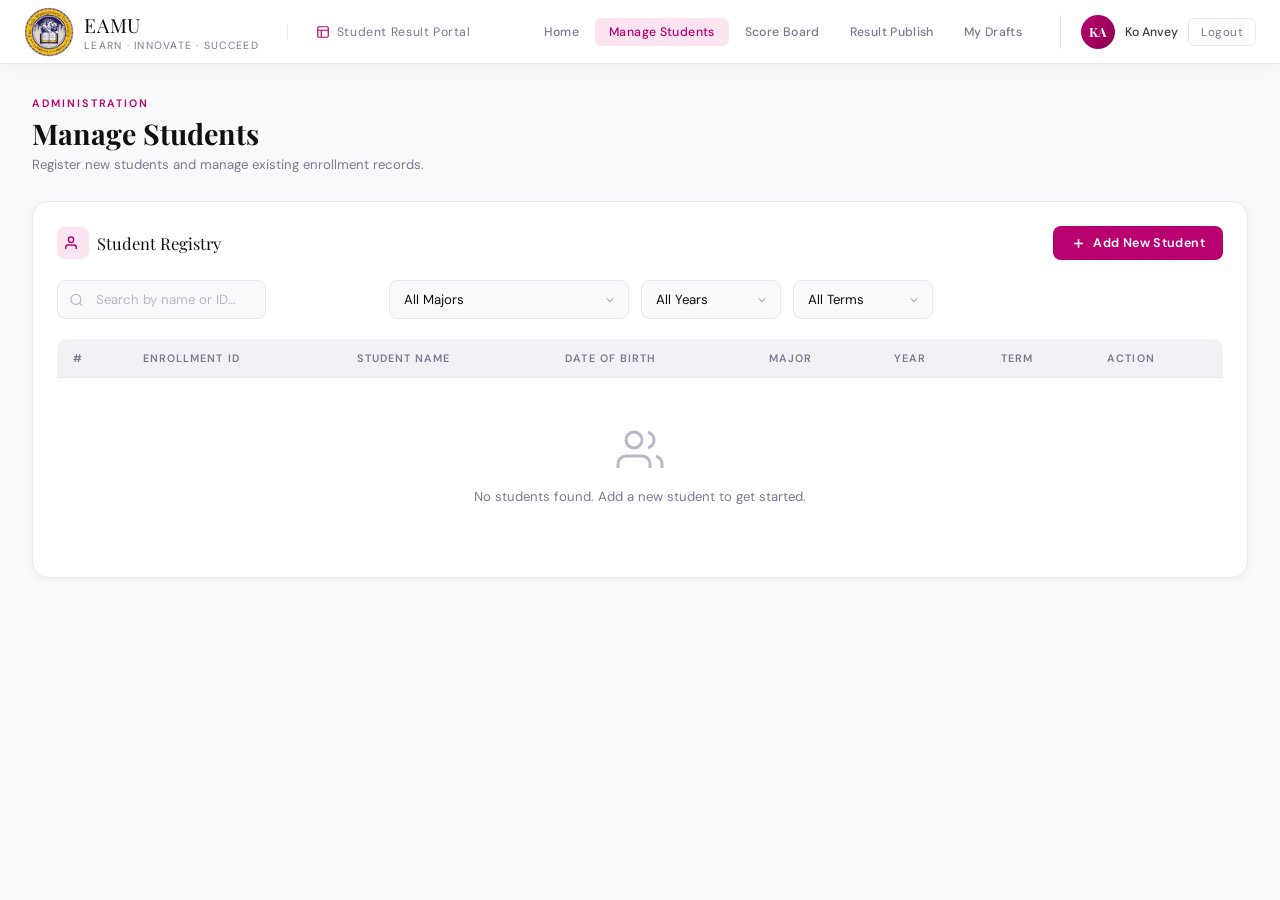
==== dashboard/admin/a_manageStudent.html @ 16373d50 "initialTest1" ====
<!DOCTYPE html>
<html lang="en">
<head>
  <meta charset="UTF-8">
  <meta name="viewport" content="width=device-width, initial-scale=1.0">
  <title>Manage Students · EAMU</title>
  <link rel="stylesheet" href="a_dashboard.css">
</head>
<body>
 
<header class="topbar">
  <a href="a_dashboard.html" class="topbar-brand">
    <div class="topbar-logo">
     <img src="../../image/Logo.png">
    </div>
        <div>
      <div class="topbar-name">EAMU</div>
      <div class="topbar-tagline">Learn · Innovate · Succeed</div>
    </div>
  </a>
  <div class="topbar-portal">
    <svg viewBox="0 0 24 24" fill="none" stroke="currentColor" stroke-width="2"><rect x="3" y="3" width="18" height="18" rx="2"/><path d="M3 9h18M9 21V9"/></svg>
    Student Result Portal
  </div>
  <nav class="topbar-nav" id="topbar-nav">
    <a href="a_dashboard.html">Home</a>
    <a href="a_manageStudent.html">Manage Students</a>
    <a href="a_scoreBoard.html">Score Board</a>
    <a href="a_resultPublish.html">Result Publish</a>
    <a href="a_myDraft.html">My Drafts</a>
  </nav>
  <div class="topbar-user">
    <div class="topbar-avatar">KA</div>
    <span class="topbar-username">Ko Anvey</span>
    <button class="btn-logout" onclick="showToast('Logged out','success')">Logout</button>
  </div>
  <button class="hamburger" id="hamburger"><span></span><span></span><span></span></button>
</header>
 
<div class="page-wrapper">
  <main class="main-content">
 
    <div class="page-header">
      <div class="page-header-label">Administration</div>
      <h1>Manage Students</h1>
      <p>Register new students and manage existing enrollment records.</p>
    </div>
 
    <div class="card">
      <div class="card-header">
        <div class="card-title">
          <div class="card-title-icon">
            <svg viewBox="0 0 24 24" fill="none" stroke="currentColor" stroke-width="2"><path d="M17 21v-2a4 4 0 0 0-4-4H5a4 4 0 0 0-4 4v2"/><circle cx="9" cy="7" r="4"/></svg>
          </div>
          Student Registry
        </div>
        <button class="btn btn-primary" id="btn-add-student">
          <svg viewBox="0 0 24 24" fill="none" stroke="currentColor" stroke-width="2.5"><line x1="12" y1="5" x2="12" y2="19"/><line x1="5" y1="12" x2="19" y2="12"/></svg>
          Add New Student
        </button>
      </div>
 
      <!-- Filter bar -->
      <div class="filter-bar">
        <div class="search-box">
          <svg viewBox="0 0 24 24" fill="none" stroke="currentColor" stroke-width="2"><circle cx="11" cy="11" r="8"/><line x1="21" y1="21" x2="16.65" y2="16.65"/></svg>
          <input type="search" id="search-input" placeholder="Search by name or ID…">
        </div>
        <select id="filter-major">
          <option value="">All Majors</option>
        </select>
        <select id="filter-year">
          <option value="">All Years</option>
          <option>Year 1</option><option>Year 2</option><option>Year 3</option><option>Year 4</option>
        </select>
        <select id="filter-term">
          <option value="">All Terms</option>
          <option>Term 1</option><option>Term 2</option><option>Term 3</option>
        </select>
      </div>
 
      <!-- Table -->
      <div class="table-wrap">
        <table id="student-table">
          <thead>
            <tr>
              <th>#</th>
              <th>Enrollment ID</th>
              <th>Student Name</th>
              <th>Date of Birth</th>
              <th>Major</th>
              <th>Year</th>
              <th>Term</th>
              <th>Action</th>
            </tr>
          </thead>
          <tbody id="student-tbody">
          </tbody>
        </table>
        <div class="empty-state" id="empty-state" style="display:none;">
          <svg viewBox="0 0 24 24" fill="none" stroke="currentColor" stroke-width="1.5"><path d="M17 21v-2a4 4 0 0 0-4-4H5a4 4 0 0 0-4 4v2"/><circle cx="9" cy="7" r="4"/><path d="M23 21v-2a4 4 0 0 0-3-3.87"/><path d="M16 3.13a4 4 0 0 1 0 7.75"/></svg>
          <p>No students found. Add a new student to get started.</p>
        </div>
      </div>
    </div>
 
  </main>
</div>
 
<!-- ══ ADD STUDENT MODAL ══ -->
<div class="modal-overlay" id="modal-add">
  <div class="modal" style="max-width:560px;">
    <div class="modal-header">
      <div class="modal-title">Register New Student</div>
      <button class="modal-close" onclick="closeModal('modal-add')">
        <svg viewBox="0 0 24 24" fill="none" stroke="currentColor" stroke-width="2"><line x1="18" y1="6" x2="6" y2="18"/><line x1="6" y1="6" x2="18" y2="18"/></svg>
      </button>
    </div>
    <form id="add-student-form" onsubmit="return false;">
      <div class="form-row">
        <div class="form-group">
          <label>Enrollment ID</label>
          <input type="text" id="f-id" placeholder="e.g. EAMU-2024-001" required>
        </div>
        <div class="form-group">
          <label>Student Name</label>
          <input type="text" id="f-name" placeholder="Full name" required>
        </div>
      </div>
      <div class="form-row">
        <div class="form-group">
          <label>Date of Birth</label>
          <input type="date" id="f-dob" required>
        </div>
        <div class="form-group">
          <label>Gender</label>
          <select id="f-gender">
            <option value="">-- Select --</option>
            <option>Male</option><option>Female</option><option>Other</option>
          </select>
        </div>
      </div>
      <div class="form-group">
        <label>Major</label>
        <select id="f-major" required>
          <option value="">-- Select Major --</option>
        </select>
      </div>
      <div class="form-row">
        <div class="form-group">
          <label>Year</label>
          <select id="f-year" required>
            <option value="">-- Select Year --</option>
            <option>Year 1</option><option>Year 2</option><option>Year 3</option><option>Year 4</option>
          </select>
        </div>
        <div class="form-group">
          <label>Term</label>
          <select id="f-term" required>
            <option value="">-- Select Term --</option>
            <option>Term 1</option><option>Term 2</option><option>Term 3</option>
          </select>
        </div>
      </div>
      <div class="modal-footer">
        <button class="btn btn-outline" type="button" onclick="closeModal('modal-add')">Cancel</button>
        <button class="btn btn-primary" type="button" id="btn-confirm-add">
          <svg viewBox="0 0 24 24" fill="none" stroke="currentColor" stroke-width="2.5"><polyline points="20 6 9 17 4 12"/></svg>
          Confirm
        </button>
      </div>
    </form>
  </div>
</div>
 
<!-- ══ CONFIRM ADD MODAL ══ -->
<div class="modal-overlay" id="modal-confirm-add">
  <div class="modal confirm-modal">
    <div class="confirm-icon">
      <svg viewBox="0 0 24 24" fill="none" stroke="currentColor" stroke-width="2"><path d="M12 22s8-4 8-10V5l-8-3-8 3v7c0 6 8 10 8 10z"/></svg>
    </div>
    <div class="modal-title">Confirm Registration</div>
    <p id="confirm-add-text">Are you sure you want to register this student?</p>
    <div class="modal-footer">
      <button class="btn btn-outline" onclick="closeModal('modal-confirm-add')">No, Go Back</button>
      <button class="btn btn-primary" id="btn-yes-add">Yes, Register</button>
    </div>
  </div>
</div>
 
<!-- ══ EDIT STUDENT MODAL ══ -->
<div class="modal-overlay" id="modal-edit">
  <div class="modal" style="max-width:560px;">
    <div class="modal-header">
      <div class="modal-title">Edit Student</div>
      <button class="modal-close" onclick="closeModal('modal-edit')">
        <svg viewBox="0 0 24 24" fill="none" stroke="currentColor" stroke-width="2"><line x1="18" y1="6" x2="6" y2="18"/><line x1="6" y1="6" x2="18" y2="18"/></svg>
      </button>
    </div>
    <div class="form-row">
      <div class="form-group">
        <label>Enrollment ID</label>
        <input type="text" id="e-id" readonly style="opacity:0.6;cursor:not-allowed;">
      </div>
      <div class="form-group">
        <label>Student Name</label>
        <input type="text" id="e-name">
      </div>
    </div>
    <div class="form-row">
      <div class="form-group">
        <label>Date of Birth</label>
        <input type="date" id="e-dob">
      </div>
      <div class="form-group">
        <label>Gender</label>
        <select id="e-gender"><option>Male</option><option>Female</option><option>Other</option></select>
      </div>
    </div>
    <div class="form-group">
      <label>Major</label>
      <select id="e-major"></select>
    </div>
    <div class="form-row">
      <div class="form-group">
        <label>Year</label>
        <select id="e-year">
          <option>Year 1</option><option>Year 2</option><option>Year 3</option><option>Year 4</option>
        </select>
      </div>
      <div class="form-group">
        <label>Term</label>
        <select id="e-term">
          <option>Term 1</option><option>Term 2</option><option>Term 3</option>
        </select>
      </div>
    </div>
    <div class="modal-footer">
      <button class="btn btn-outline" onclick="closeModal('modal-edit')">Cancel</button>
      <button class="btn btn-primary" id="btn-save-edit">Save Changes</button>
    </div>
  </div>
</div>
 
<!-- ══ DELETE CONFIRM MODAL ══ -->
<div class="modal-overlay" id="modal-delete">
  <div class="modal confirm-modal">
    <div class="confirm-icon" style="background:rgba(224,92,92,0.12);">
      <svg viewBox="0 0 24 24" fill="none" stroke="var(--danger)" stroke-width="2"><polyline points="3 6 5 6 21 6"/><path d="M19 6l-1 14a2 2 0 0 1-2 2H8a2 2 0 0 1-2-2L5 6"/><path d="M10 11v6"/><path d="M14 11v6"/><path d="M9 6V4h6v2"/></svg>
    </div>
    <div class="modal-title">Remove Student</div>
    <p id="delete-text">Are you sure you want to remove this student? This cannot be undone.</p>
    <div class="modal-footer">
      <button class="btn btn-outline" onclick="closeModal('modal-delete')">Cancel</button>
      <button class="btn btn-danger" id="btn-yes-delete">Yes, Remove</button>
    </div>
  </div>
</div>
 
<div id="toast-container" class="toast-container"></div>
 
<script src="a_shared.js"></script>
<script src="a_manageStudent.js"></script>
</body>
</html>
---- dashboard/admin/a_dashboard.css ----
@import url("https://fonts.googleapis.com/css2?family=Playfair+Display:wght@600;700&family=DM+Sans:wght@300;400;500;600&display=swap");

/* ============================================================
   EAMU Student Result Portal — Shared Stylesheet
   Aesthetic: Professional Admin · Magenta + Neutral · Clean
   ============================================================ */

*,
*::before,
*::after {
  box-sizing: border-box;
  margin: 0;
  padding: 0;
}

:root {
  --m: #b8006e;
  --m2: #8c0053;
  --m3: #fce4f2;
  --m4: #f5d0e8;
  --ink: #0f0f12;
  --ink2: #3a3a48;
  --ink3: #7a7a90;
  --ink4: #b8b8c8;
  --s0: #f9f9fb;
  --s1: #f2f2f6;
  --s2: #e8e8ee;
  --wh: #ffffff;
  --ok: #1e7b48;
  --ok2: #e1f7ed;
  --warn: #b45f06;
  --warn2: #fff3e0;
  --danger: #dc3545;
  --info: #0d6efd;
  --warning: #fd7e14;
  
  --radius: 10px;
  --radius-lg: 16px;
  --shadow: 0 4px 24px rgba(0, 0, 0, 0.08);
  --shadow-sm: 0 2px 8px rgba(0, 0, 0, 0.04);

  --sidebar-w: 240px;
  --header-h: 64px;
  --font-display: "Playfair Display", Georgia, serif;
  --font-body: "DM Sans", sans-serif;
}

html {
  font-size: 15px;
}
body {
  font-family: var(--font-body);
  background: var(--s0);
  color: var(--ink);
  min-height: 100vh;
  display: flex;
  flex-direction: column;
}

/* ── Scrollbar ── */
::-webkit-scrollbar {
  width: 6px;
  height: 6px;
}
::-webkit-scrollbar-track {
  background: var(--s2);
}
::-webkit-scrollbar-thumb {
  background: var(--ink4);
  border-radius: 3px;
}

/* ════════════════════════════════════════
   TOPBAR
   ════════════════════════════════════════ */
.topbar {
  position: fixed;
  top: 0;
  left: 0;
  right: 0;
  z-index: 100;
  height: var(--header-h);
  background: var(--wh);
  border-bottom: 1px solid var(--s2);
  display: flex;
  align-items: center;
  gap: 0;
  padding: 0 24px;
  box-shadow: 0 2px 16px rgba(0, 0, 0, 0.04);
}

.topbar-brand {
  display: flex;
  align-items: center;
  gap: 10px;
  text-decoration: none;
  flex-shrink: 0;
}
.topbar-logo {
  width: 50px;
  height: 50px;
  border-radius: 50%;
  overflow: hidden;
  display: flex;
  align-items: center;
  justify-content: center;
  background: transparent;
}

.topbar-logo img {
  width: 100%;
  height: 100%;
  object-fit: cover;
  border-radius: 50%;
}

.topbar-name {
  font-family: var(--font-display);
  font-size: 1.3rem;
  color: var(--ink);
  letter-spacing: 0.04em;
}
.topbar-tagline {
  font-size: 0.7rem;
  color: var(--ink3);
  letter-spacing: 0.12em;
  text-transform: uppercase;
  margin-top: 1px;
}

.topbar-portal {
  display: flex;
  align-items: center;
  gap: 7px;
  margin-left: 28px;
  padding-left: 28px;
  border-left: 1px solid var(--s2);
  color: var(--ink3);
  font-size: 0.82rem;
  letter-spacing: 0.05em;
}
.topbar-portal svg {
  color: var(--m);
  width: 14px;
  height: 14px;
}

.topbar-nav {
  display: flex;
  align-items: center;
  gap: 2px;
  margin-left: auto;
  margin-right: 24px;
}
.topbar-nav a {
  text-decoration: none;
  color: var(--ink3);
  font-size: 0.82rem;
  font-weight: 500;
  padding: 6px 14px;
  border-radius: 6px;
  letter-spacing: 0.03em;
  transition: all 0.2s;
  white-space: nowrap;
}
.topbar-nav a:hover {
  color: var(--ink);
  background: var(--s1);
}
.topbar-nav a.active {
  color: var(--m);
  background: var(--m3);
}

.topbar-user {
  display: flex;
  align-items: center;
  gap: 10px;
  padding-left: 20px;
  border-left: 1px solid var(--s2);
  flex-shrink: 0;
}
.topbar-avatar {
  width: 34px;
  height: 34px;
  background: linear-gradient(135deg, var(--m), var(--m2));
  border-radius: 50%;
  display: flex;
  align-items: center;
  justify-content: center;
  font-family: var(--font-display);
  font-size: 0.85rem;
  color: var(--wh);
  font-weight: 700;
}
.topbar-username {
  font-size: 0.82rem;
  font-weight: 500;
  color: var(--ink2);
}

.btn-logout {
  background: transparent;
  border: 1px solid var(--s2);
  color: var(--ink3);
  font-family: var(--font-body);
  font-size: 0.78rem;
  padding: 5px 12px;
  border-radius: 6px;
  cursor: pointer;
  transition: all 0.2s;
  letter-spacing: 0.04em;
}
.btn-logout:hover {
  border-color: var(--danger);
  color: var(--danger);
}

/* ── Hamburger ── */
.hamburger {
  display: none;
  background: none;
  border: none;
  cursor: pointer;
  flex-direction: column;
  gap: 5px;
  padding: 4px;
  margin-left: auto;
}
.hamburger span {
  display: block;
  width: 22px;
  height: 2px;
  background: var(--ink);
  border-radius: 2px;
  transition: transform 0.3s, opacity 0.3s;
}

/* ════════════════════════════════════════
   LAYOUT WRAPPER
   ════════════════════════════════════════ */
.page-wrapper {
  margin-top: var(--header-h);
  min-height: calc(100vh - var(--header-h));
  display: flex;
}

/* ════════════════════════════════════════
   MAIN CONTENT AREA
   ════════════════════════════════════════ */
.main-content {
  flex: 1;
  padding: 32px 32px 40px;
  min-width: 0;
  overflow-x: hidden;
}

/* ── Page Header ── */
.page-header {
  margin-bottom: 28px;
}
.page-header-label {
  font-size: 0.72rem;
  letter-spacing: 0.18em;
  text-transform: uppercase;
  color: var(--m);
  font-weight: 600;
  margin-bottom: 6px;
}
.page-header h1 {
  font-family: var(--font-display);
  font-size: 1.9rem;
  color: var(--ink);
  font-weight: 700;
  line-height: 1.2;
}
.page-header p {
  color: var(--ink3);
  font-size: 0.88rem;
  margin-top: 6px;
}

/* ════════════════════════════════════════
   CARDS
   ════════════════════════════════════════ */
.card {
  background: var(--wh);
  border: 1px solid var(--s2);
  border-radius: var(--radius-lg);
  padding: 24px;
  box-shadow: var(--shadow-sm);
}
.card-header {
  display: flex;
  align-items: center;
  justify-content: space-between;
  margin-bottom: 20px;
  flex-wrap: wrap;
  gap: 12px;
}
.card-title {
  font-family: var(--font-display);
  font-size: 1.1rem;
  color: var(--ink);
  display: flex;
  align-items: center;
  gap: 8px;
}
.card-title-icon {
  width: 32px;
  height: 32px;
  background: var(--m3);
  border-radius: 8px;
  display: flex;
  align-items: center;
  justify-content: center;
  color: var(--m);
}
.card-title-icon svg {
  width: 16px;
  height: 16px;
}

/* ── Stat Cards ── */
.stats-grid {
  display: grid;
  grid-template-columns: repeat(auto-fit, minmax(200px, 1fr));
  gap: 16px;
  margin-bottom: 28px;
}
.stat-card {
  background: var(--wh);
  border: 1px solid var(--s2);
  border-radius: var(--radius-lg);
  padding: 20px 22px;
  position: relative;
  overflow: hidden;
  transition: transform 0.2s, border-color 0.2s;
}
.stat-card:hover {
  transform: translateY(-2px);
  border-color: var(--m4);
}
.stat-card::before {
  content: "";
  position: absolute;
  top: 0;
  left: 0;
  right: 0;
  height: 3px;
}
.stat-card.gold::before {
  background: linear-gradient(90deg, var(--m), var(--m4));
}
.stat-card.blue::before {
  background: linear-gradient(90deg, var(--info), #6ea8fe);
}
.stat-card.green::before {
  background: linear-gradient(90deg, var(--ok), #6fcf97);
}
.stat-card.orange::before {
  background: linear-gradient(90deg, var(--warning), #fd9e4a);
}
.stat-icon {
  width: 40px;
  height: 40px;
  border-radius: 10px;
  display: flex;
  align-items: center;
  justify-content: center;
  margin-bottom: 14px;
}
.stat-icon svg {
  width: 20px;
  height: 20px;
}
.stat-card.gold .stat-icon {
  background: var(--m3);
  color: var(--m);
}
.stat-card.blue .stat-icon {
  background: #e6f1fb;
  color: var(--info);
}
.stat-card.green .stat-icon {
  background: var(--ok2);
  color: var(--ok);
}
.stat-card.orange .stat-icon {
  background: var(--warn2);
  color: var(--warning);
}
.stat-value {
  font-family: var(--font-display);
  font-size: 2rem;
  font-weight: 700;
  color: var(--ink);
  line-height: 1;
  margin-bottom: 4px;
}
.stat-label {
  font-size: 0.8rem;
  color: var(--ink3);
  font-weight: 500;
}

/* ════════════════════════════════════════
   BUTTONS
   ════════════════════════════════════════ */
.btn {
  display: inline-flex;
  align-items: center;
  gap: 7px;
  font-family: var(--font-body);
  font-weight: 500;
  font-size: 0.84rem;
  letter-spacing: 0.03em;
  padding: 9px 18px;
  border-radius: 8px;
  border: none;
  cursor: pointer;
  transition: all 0.2s;
  text-decoration: none;
  white-space: nowrap;
}
.btn svg {
  width: 15px;
  height: 15px;
  flex-shrink: 0;
}
.btn-primary {
  background: var(--m);
  color: var(--wh);
  font-weight: 600;
}
.btn-primary:hover {
  background: var(--m2);
  transform: translateY(-1px);
  box-shadow: 0 4px 12px rgba(184, 0, 110, 0.2);
}
.btn-outline {
  background: transparent;
  border: 1px solid var(--s2);
  color: var(--ink2);
}
.btn-outline:hover {
  border-color: var(--m);
  color: var(--m);
}
.btn-danger {
  background: rgba(220, 53, 69, 0.08);
  border: 1px solid rgba(220, 53, 69, 0.2);
  color: var(--danger);
}
.btn-danger:hover {
  background: var(--danger);
  color: var(--wh);
}
.btn-success {
  background: var(--ok);
  color: var(--wh);
  font-weight: 600;
}
.btn-success:hover {
  background: #166b3e;
  transform: translateY(-1px);
}
.btn-sm {
  padding: 5px 12px;
  font-size: 0.78rem;
}
.btn-icon {
  padding: 7px;
  border-radius: 7px;
  background: transparent;
  border: 1px solid var(--s2);
  color: var(--ink3);
  cursor: pointer;
  transition: all 0.2s;
}
.btn-icon:hover {
  border-color: var(--m);
  color: var(--m);
}
.btn-icon svg {
  width: 15px;
  height: 15px;
  display: block;
}

/* ════════════════════════════════════════
   FORMS
   ════════════════════════════════════════ */
.form-group {
  margin-bottom: 16px;
}
.form-row {
  display: grid;
  grid-template-columns: repeat(auto-fit, minmax(200px, 1fr));
  gap: 16px;
}
label {
  display: block;
  font-size: 0.78rem;
  font-weight: 600;
  letter-spacing: 0.06em;
  text-transform: uppercase;
  color: var(--ink3);
  margin-bottom: 7px;
}
input[type="text"],
input[type="date"],
input[type="number"],
input[type="email"],
input[type="search"],
select,
textarea {
  width: 100%;
  background: var(--s0);
  border: 1px solid var(--s2);
  border-radius: 8px;
  color: var(--ink);
  font-family: var(--font-body);
  font-size: 0.88rem;
  padding: 10px 14px;
  outline: none;
  transition: border-color 0.2s, box-shadow 0.2s;
  appearance: none;
}
input:focus,
select:focus,
textarea:focus {
  border-color: var(--m);
  box-shadow: 0 0 0 3px rgba(184, 0, 110, 0.08);
}
input::placeholder {
  color: var(--ink4);
}
select option {
  background: var(--wh);
}
select {
  background-image: url("data:image/svg+xml,%3Csvg xmlns='http://www.w3.org/2000/svg' width='12' height='12' viewBox='0 0 24 24' fill='none' stroke='%237a7a90' stroke-width='2'%3E%3Cpath d='M6 9l6 6 6-6'/%3E%3C/svg%3E");
  background-repeat: no-repeat;
  background-position: right 12px center;
  padding-right: 36px;
}

/* Search box */
.search-box {
  position: relative;
  flex: 1;
  min-width: 160px;
  max-width: 320px;
}
.search-box svg {
  position: absolute;
  left: 12px;
  top: 50%;
  transform: translateY(-50%);
  width: 15px;
  height: 15px;
  color: var(--ink4);
  pointer-events: none;
}
.search-box input {
  padding-left: 38px;
}


/* ════════════════════════════════════════
   TABLE
   ════════════════════════════════════════ */
.table-wrap {
  overflow-x: auto;
  border-radius: 10px;
}
table {
  width: 100%;
  border-collapse: collapse;
  font-size: 0.85rem;
}
thead tr {
  background: var(--s1);
}
thead th {
  padding: 12px 16px;
  text-align: left;
  font-size: 0.72rem;
  font-weight: 600;
  letter-spacing: 0.1em;
  text-transform: uppercase;
  color: var(--ink3);
  border-bottom: 1px solid var(--s2);
  white-space: nowrap;
}
tbody tr {
  border-bottom: 1px solid var(--s2);
  transition: background 0.15s;
}
tbody tr:last-child {
  border-bottom: none;
}
tbody tr:hover {
  background: var(--m3);
}
tbody td {
  padding: 13px 16px;
  color: var(--ink2);
  vertical-align: middle;
}
.td-id {
  font-family: monospace;
  font-size: 0.8rem;
  color: var(--ink3);
}
.td-name {
  font-weight: 500;
  color: var(--ink);
}

/* ════════════════════════════════════════
   BADGES
   ════════════════════════════════════════ */
.badge {
  display: inline-flex;
  align-items: center;
  font-size: 0.72rem;
  font-weight: 600;
  padding: 3px 9px;
  border-radius: 20px;
  letter-spacing: 0.04em;
}
.badge-gold {
  background: var(--m3);
  color: var(--m);
}
.badge-blue {
  background: #e6f1fb;
  color: var(--info);
}
.badge-green {
  background: var(--ok2);
  color: var(--ok);
}
.badge-red {
  background: rgba(220, 53, 69, 0.1);
  color: var(--danger);
}
.badge-gray {
  background: var(--s1);
  color: var(--ink3);
}
.badge-orange {
  background: var(--warn2);
  color: var(--warning);
}

/* Grade badges */
.grade-A\+ {
  background: var(--ok2);
  color: #166b3e;
}
.grade-A {
  background: var(--ok2);
  color: var(--ok);
}
.grade-B {
  background: #e6f1fb;
  color: var(--info);
}
.grade-C {
  background: var(--m3);
  color: var(--m);
}
.grade-D {
  background: var(--warn2);
  color: var(--warning);
}
.grade-F {
  background: rgba(220, 53, 69, 0.1);
  color: var(--danger);
}
.grade-IP {
  background: var(--s1);
  color: var(--ink3);
}

/* ════════════════════════════════════════
   MODALS
   ════════════════════════════════════════ */
.modal-overlay {
  position: fixed;
  inset: 0;
  z-index: 200;
  background: rgba(15, 15, 18, 0.6);
  backdrop-filter: blur(4px);
  display: flex;
  align-items: center;
  justify-content: center;
  padding: 20px;
  opacity: 0;
  pointer-events: none;
  transition: opacity 0.25s;
}
.modal-overlay.open {
  opacity: 1;
  pointer-events: all;
}

.modal {
  background: var(--wh);
  border: 1px solid var(--s2);
  border-radius: var(--radius-lg);
  padding: 28px;
  width: 100%;
  max-width: 520px;
  box-shadow: 0 20px 60px rgba(0, 0, 0, 0.15);
  transform: translateY(12px);
  transition: transform 0.25s;
}
.modal-overlay.open .modal {
  transform: translateY(0);
}

.modal-header {
  display: flex;
  align-items: flex-start;
  justify-content: space-between;
  margin-bottom: 22px;
}
.modal-title {
  font-family: var(--font-display);
  font-size: 1.15rem;
  color: var(--ink);
}
.modal-close {
  background: none;
  border: none;
  cursor: pointer;
  color: var(--ink3);
  padding: 2px;
  transition: color 0.2s;
}
.modal-close:hover {
  color: var(--ink);
}
.modal-close svg {
  width: 20px;
  height: 20px;
}

.modal-footer {
  display: flex;
  gap: 10px;
  justify-content: flex-end;
  margin-top: 24px;
  padding-top: 20px;
  border-top: 1px solid var(--s2);
}

/* Confirm Modal */
.confirm-modal {
  max-width: 380px;
  text-align: center;
}
.confirm-modal .confirm-icon {
  width: 56px;
  height: 56px;
  border-radius: 50%;
  background: var(--m3);
  display: flex;
  align-items: center;
  justify-content: center;
  margin: 0 auto 16px;
  color: var(--m);
}
.confirm-modal .confirm-icon svg {
  width: 26px;
  height: 26px;
}
.confirm-modal .modal-title {
  margin-bottom: 8px;
}
.confirm-modal p {
  color: var(--ink3);
  font-size: 0.88rem;
  line-height: 1.6;
}
.confirm-modal .modal-footer {
  justify-content: center;
}

/* ════════════════════════════════════════
   EMPTY STATE
   ════════════════════════════════════════ */
.empty-state {
  text-align: center;
  padding: 48px 24px;
  color: var(--ink3);
}
.empty-state svg {
  width: 48px;
  height: 48px;
  margin: 0 auto 14px;
  color: var(--ink4);
  display: block;
}
.empty-state p {
  font-size: 0.88rem;
}

/* ════════════════════════════════════════
   TABS
   ════════════════════════════════════════ */
.tabs {
  display: flex;
  gap: 4px;
  border-bottom: 1px solid var(--s2);
  margin-bottom: 24px;
}
.tab-btn {
  background: none;
  border: none;
  cursor: pointer;
  font-family: var(--font-body);
  font-size: 0.85rem;
  font-weight: 500;
  color: var(--ink3);
  padding: 10px 18px;
  border-bottom: 2px solid transparent;
  margin-bottom: -1px;
  transition: all 0.2s;
  letter-spacing: 0.03em;
}
.tab-btn:hover {
  color: var(--ink);
}
.tab-btn.active {
  color: var(--m);
  border-bottom-color: var(--m);
}

.tab-panel {
  display: none;
}
.tab-panel.active {
  display: block;
}

/* ════════════════════════════════════════
   SCORE INPUT
   ════════════════════════════════════════ */
.score-input {
  width: 72px !important;
  text-align: center;
  font-weight: 600;
}

/* ════════════════════════════════════════
   PROFILE CARD (dashboard)
   ════════════════════════════════════════ */
.profile-section {
  display: flex;
  align-items: center;
  gap: 20px;
  padding: 22px 24px;
  background: linear-gradient(135deg, var(--wh), var(--s1));
  border: 1px solid var(--s2);
  border-radius: var(--radius-lg);
  margin-bottom: 28px;
}
.profile-avatar-lg {
  width: 60px;
  height: 60px;
  flex-shrink: 0;
  border-radius: 50%;
  background: linear-gradient(135deg, var(--m), var(--m2));
  display: flex;
  align-items: center;
  justify-content: center;
  font-family: var(--font-display);
  font-size: 1.4rem;
  color: var(--wh);
  font-weight: 700;
  box-shadow: 0 0 0 3px var(--m3);
}
.profile-info .role-badge {
  font-size: 0.7rem;
  letter-spacing: 0.14em;
  text-transform: uppercase;
  color: var(--m);
  font-weight: 600;
  margin-bottom: 4px;
}
.profile-info .admin-name {
  font-family: var(--font-display);
  font-size: 1.2rem;
  color: var(--ink);
  font-weight: 700;
}
.profile-info .admin-sub {
  font-size: 0.8rem;
  color: var(--ink3);
  margin-top: 2px;
}

/* ════════════════════════════════════════
   TOAST NOTIFICATION
   ════════════════════════════════════════ */
.toast-container {
  position: fixed;
  top: 80px;
  right: 24px;
  z-index: 999;
  display: flex;
  flex-direction: column;
  gap: 10px;
}
.toast {
  background: var(--wh);
  border: 1px solid var(--s2);
  border-radius: 10px;
  padding: 14px 18px;
  display: flex;
  align-items: center;
  gap: 12px;
  min-width: 280px;
  max-width: 360px;
  box-shadow: var(--shadow);
  animation: toastIn 0.3s ease forwards;
}
.toast.success {
  border-left: 3px solid var(--ok);
}
.toast.error {
  border-left: 3px solid var(--danger);
}
.toast.info {
  border-left: 3px solid var(--info);
}
.toast svg {
  width: 18px;
  height: 18px;
  flex-shrink: 0;
}
.toast.success svg {
  color: var(--ok);
}
.toast.error svg {
  color: var(--danger);
}
.toast.info svg {
  color: var(--info);
}
.toast-msg {
  font-size: 0.85rem;
  color: var(--ink2);
  flex: 1;
}
@keyframes toastIn {
  from {
    opacity: 0;
    transform: translateX(20px);
  }
  to {
    opacity: 1;
    transform: none;
  }
}

/* ════════════════════════════════════════
   QUICK LINKS (dashboard)
   ════════════════════════════════════════ */
.quick-links {
  display: grid;
  grid-template-columns: repeat(auto-fit, minmax(160px, 1fr));
  gap: 14px;
  margin-bottom: 28px;
}
.quick-link {
  background: var(--wh);
  border: 1px solid var(--s2);
  border-radius: var(--radius-lg);
  padding: 20px;
  text-decoration: none;
  display: flex;
  flex-direction: column;
  align-items: flex-start;
  gap: 12px;
  transition: all 0.22s;
}
.quick-link:hover {
  border-color: var(--m);
  transform: translateY(-3px);
  box-shadow: 0 8px 24px rgba(0, 0, 0, 0.08);
}
.ql-icon {
  width: 40px;
  height: 40px;
  border-radius: 10px;
  display: flex;
  align-items: center;
  justify-content: center;
}
.ql-icon svg {
  width: 20px;
  height: 20px;
}
.ql-label {
  font-size: 0.85rem;
  font-weight: 500;
  color: var(--ink);
}
.ql-sub {
  font-size: 0.75rem;
  color: var(--ink3);
  margin-top: 2px;
}

/* ── Divider ── */
.divider {
  height: 1px;
  background: var(--s2);
  margin: 24px 0;
}

/* ════════════════════════════════════════
   FILTER BAR
   ════════════════════════════════════════ */
.filter-bar {
  display: flex;
  align-items: center;
  gap: 12px;
  flex-wrap: wrap;
  margin-bottom: 20px;
}
.filter-bar select,
.filter-bar input {
  width: auto;
  min-width: 140px;
}

/* ════════════════════════════════════════
   STATUS PILL for result publish
   ════════════════════════════════════════ */
.status-dot {
  width: 7px;
  height: 7px;
  border-radius: 50%;
  display: inline-block;
  margin-right: 5px;
}
.status-published .status-dot {
  background: var(--ok);
}
.status-draft .status-dot {
  background: var(--warning);
}
.status-pending .status-dot {
  background: var(--ink3);
}

/* ════════════════════════════════════════
   RESPONSIVE
   ════════════════════════════════════════ */
@media (max-width: 900px) {
  .topbar-nav {
    display: none;
  }
  .topbar-nav.open {
    display: flex;
    flex-direction: column;
    position: fixed;
    top: var(--header-h);
    left: 0;
    right: 0;
    background: var(--wh);
    border-bottom: 1px solid var(--s2);
    padding: 12px 16px;
    z-index: 99;
    gap: 4px;
  }
  .topbar-nav.open a {
    display: block;
    padding: 10px 16px;
    border-radius: 8px;
  }
  .hamburger {
    display: flex;
    margin-left: auto;
  }
  .topbar-portal {
    display: none;
  }
  .topbar-user {
    margin-left: 16px;
  }
}
@media (max-width: 640px) {
  .main-content {
    padding: 20px 16px 32px;
  }
  .topbar {
    padding: 0 16px;
  }
  .topbar-tagline {
    display: none;
  }
  .stats-grid {
    grid-template-columns: 1fr 1fr;
  }
  .quick-links {
    grid-template-columns: 1fr 1fr;
  }
  .form-row {
    grid-template-columns: 1fr;
  }
  .page-header h1 {
    font-size: 1.5rem;
  }
  .topbar-username {
    display: none;
  }
  .filter-bar {
    flex-direction: column;
    align-items: stretch;
  }
  .filter-bar select,
  .filter-bar input,
  .search-box {
    width: 100%;
    max-width: 100%;
  }
  .modal {
    padding: 20px;
  }
}
@media (max-width: 400px) {
  .stats-grid {
    grid-template-columns: 1fr;
  }
  .quick-links {
    grid-template-columns: 1fr;
  }
}
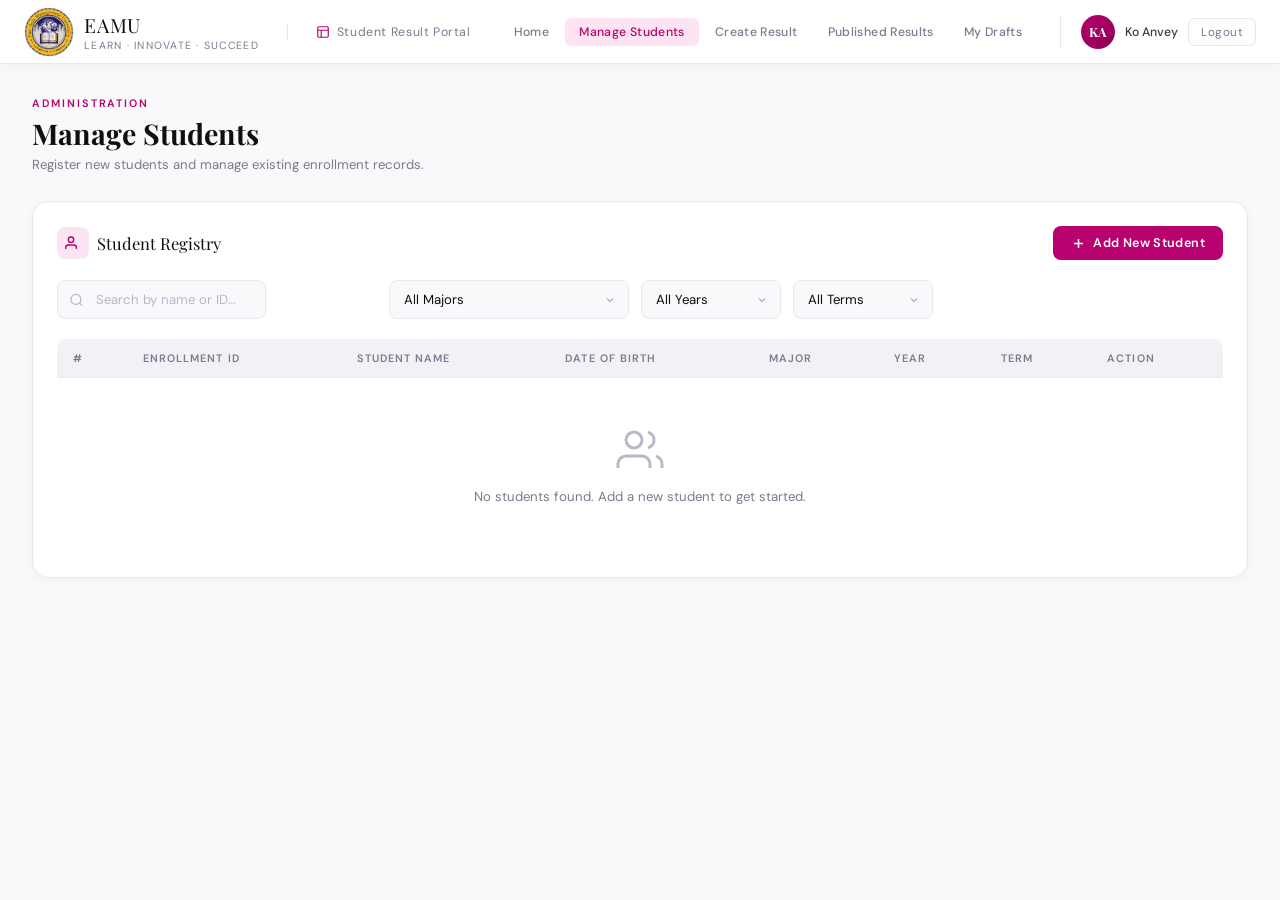
==== commit ec727171: "initialTest1" ====
--- a/dashboard/admin/a_manageStudent.html
+++ b/dashboard/admin/a_manageStudent.html
@@ -25,8 +25,8 @@
   <nav class="topbar-nav" id="topbar-nav">
     <a href="a_dashboard.html">Home</a>
     <a href="a_manageStudent.html">Manage Students</a>
-    <a href="a_scoreBoard.html">Score Board</a>
-    <a href="a_resultPublish.html">Result Publish</a>
+    <a href="a_createResult.html" class="active">Create Result</a>
+    <a href="a_resultPublish.html">Published Results</a>
     <a href="a_myDraft.html">My Drafts</a>
   </nav>
   <div class="topbar-user">
